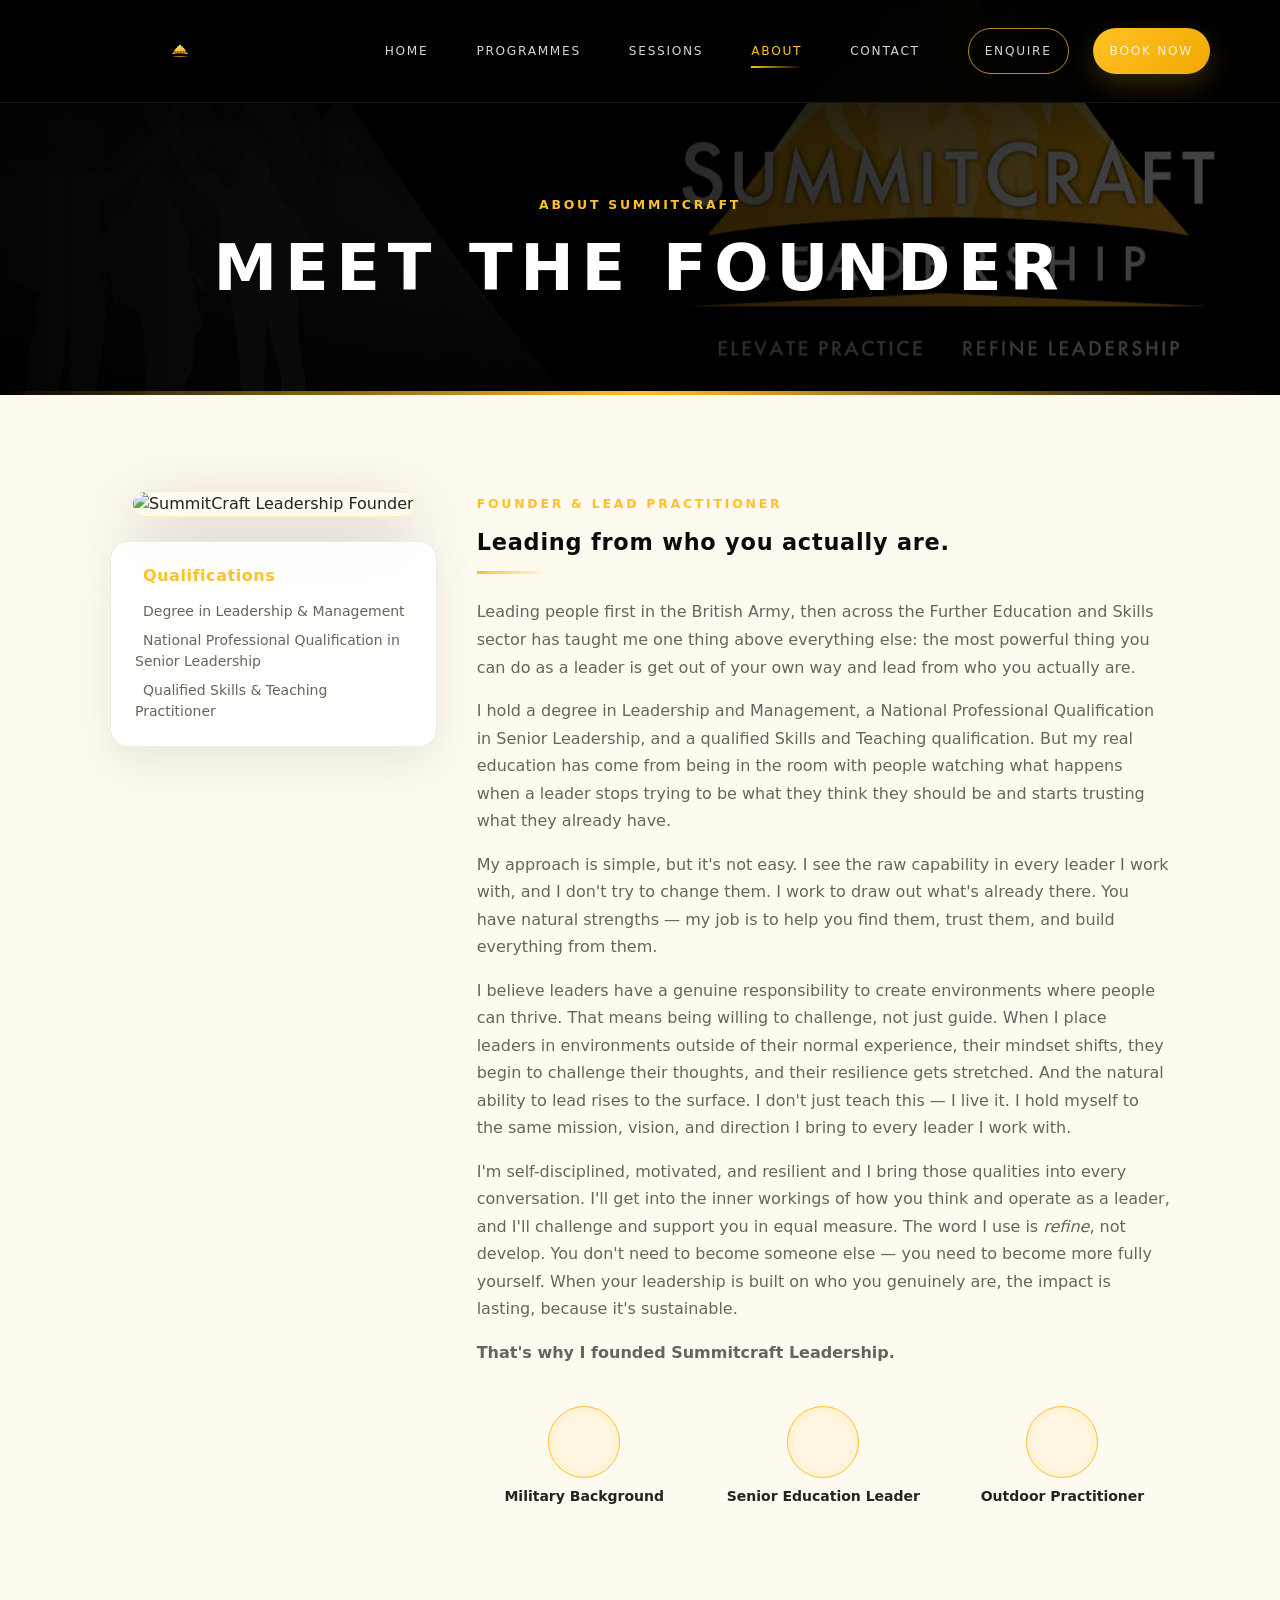
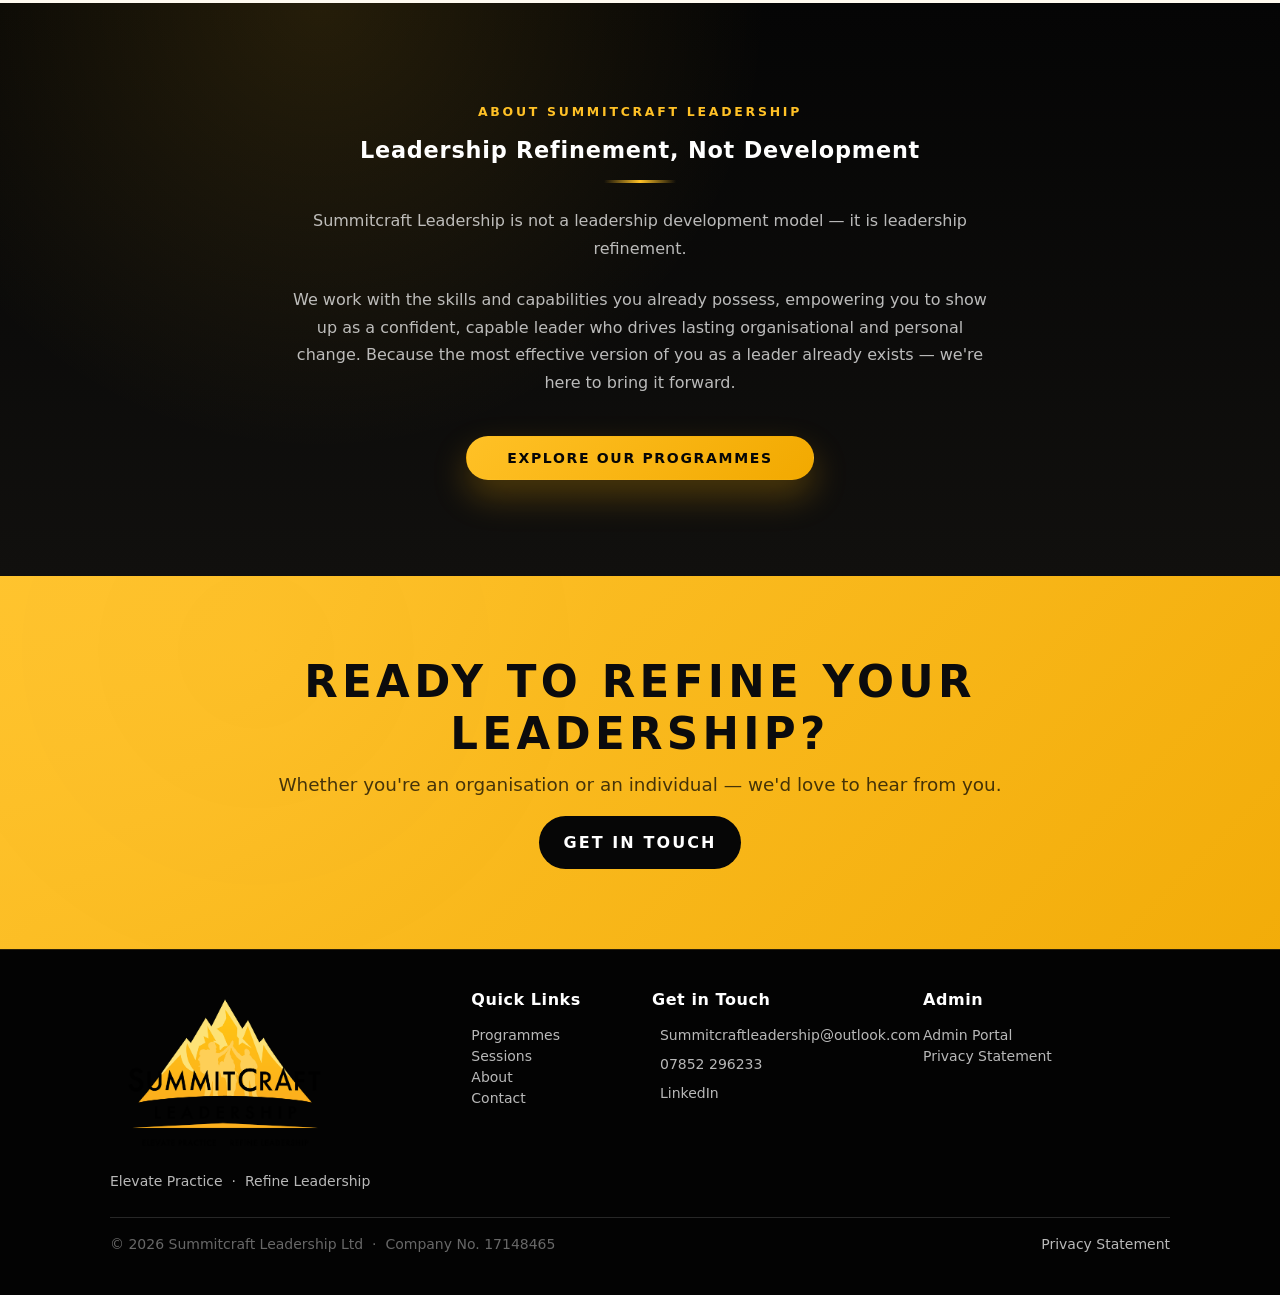
==== about.html @ 416aa8ca "Initial server version of summit craft leadership" ====
<!DOCTYPE html>
<html lang="en-GB">
<head>
  <meta charset="utf-8" />
  <meta http-equiv="X-UA-Compatible" content="IE=edge" />
  <meta name="viewport" content="width=device-width, initial-scale=1, shrink-to-fit=no" />
  <meta name="description" content="About SummitCraft Leadership — meet the founder and learn about our leadership refinement approach." />
  <title>About | SummitCraft Leadership</title>
  <link href="css/styles.css" rel="stylesheet" />
  <link href="css/brand.css" rel="stylesheet" />
  <script data-search-pseudo-elements defer src="https://cdnjs.cloudflare.com/ajax/libs/font-awesome/6.4.0/js/all.min.js" crossorigin="anonymous"></script>
</head>
<body>

<a href="#main-content" class="skip-link">Skip to content</a>

<!-- ── Navbar ── -->
<nav class="navbar navbar-marketing navbar-expand-lg navbar-dark bg-dark fixed-top">
  <div class="container px-5">
    <a class="navbar-brand" href="index.html" aria-label="SummitCraft Leadership home">
      <img src="assets/img/summitcraft-logo-wide.png" alt="SummitCraft Leadership">
    </a>
    <button class="navbar-toggler" type="button" data-bs-toggle="collapse" data-bs-target="#navMain" aria-controls="navMain" aria-expanded="false" aria-label="Toggle navigation">
      <i class="fas fa-bars"></i>
    </button>
    <div class="collapse navbar-collapse" id="navMain">
      <ul class="navbar-nav ms-auto align-items-lg-center">
        <li class="nav-item"><a class="nav-link" href="index.html">Home</a></li>
        <li class="nav-item"><a class="nav-link" href="services.html">Programmes</a></li>
        <li class="nav-item"><a class="nav-link" href="book.html">Sessions</a></li>
        <li class="nav-item"><a class="nav-link active" href="about.html">About</a></li>
        <li class="nav-item"><a class="nav-link" href="contact.html">Contact</a></li>
        <li class="nav-item ms-lg-2"><a class="nav-link nav-cta" href="contact.html">Enquire</a></li>
        <li class="nav-item"><a class="nav-link nav-book" href="book.html">Book Now</a></li>
      </ul>
    </div>
  </div>
</nav>

<main id="main-content">

<!-- ── Page header ── -->
<header class="sc-page-header text-center">
  <div class="container px-5">
    <span class="sc-section-label">About SummitCraft</span>
    <h1 class="mb-0">Meet the Founder</h1>
  </div>
</header>

<!-- ── Bio section ── -->
<section class="py-7 bg-white">
  <div class="container px-5">
    <div class="row align-items-start g-5">

      <div class="col-lg-4 text-center">
        <img src="assets/img/bio.jpg" alt="SummitCraft Leadership Founder" class="sc-bio-img img-fluid mb-4">
        <div class="card sc-card p-4 text-start">
          <h6 class="fw-600 mb-3" style="color:var(--gold-primary);font-family:var(--font-body);"><i class="fas fa-certificate me-2"></i>Qualifications</h6>
          <ul class="list-unstyled small text-muted mb-0">
            <li class="mb-2"><i class="fas fa-check me-2" style="color:var(--gold-primary);"></i>Degree in Leadership &amp; Management</li>
            <li class="mb-2"><i class="fas fa-check me-2" style="color:var(--gold-primary);"></i>National Professional Qualification in Senior Leadership</li>
            <li><i class="fas fa-check me-2" style="color:var(--gold-primary);"></i>Qualified Skills &amp; Teaching Practitioner</li>
          </ul>
        </div>
      </div>

      <div class="col-lg-8">
        <span class="sc-section-label">Founder &amp; Lead Practitioner</span>
        <h2 class="mb-3">Leading from who you actually are.</h2>
        <span class="sc-divider left"></span>

        <p class="text-muted">
          Leading people first in the British Army, then across the Further Education and Skills sector has taught me one thing above everything else: the most powerful thing you can do as a leader is get out of your own way and lead from who you actually are.
        </p>
        <p class="text-muted">
          I hold a degree in Leadership and Management, a National Professional Qualification in Senior Leadership, and a qualified Skills and Teaching qualification. But my real education has come from being in the room with people watching what happens when a leader stops trying to be what they think they should be and starts trusting what they already have.
        </p>
        <p class="text-muted">
          My approach is simple, but it's not easy. I see the raw capability in every leader I work with, and I don't try to change them. I work to draw out what's already there. You have natural strengths — my job is to help you find them, trust them, and build everything from them.
        </p>
        <p class="text-muted">
          I believe leaders have a genuine responsibility to create environments where people can thrive. That means being willing to challenge, not just guide. When I place leaders in environments outside of their normal experience, their mindset shifts, they begin to challenge their thoughts, and their resilience gets stretched. And the natural ability to lead rises to the surface. I don't just teach this — I live it. I hold myself to the same mission, vision, and direction I bring to every leader I work with.
        </p>
        <p class="text-muted">
          I'm self-disciplined, motivated, and resilient and I bring those qualities into every conversation. I'll get into the inner workings of how you think and operate as a leader, and I'll challenge and support you in equal measure. The word I use is <em>refine</em>, not develop. You don't need to become someone else — you need to become more fully yourself. When your leadership is built on who you genuinely are, the impact is lasting, because it's sustainable.
        </p>
        <p class="fw-600 text-muted">That's why I founded Summitcraft Leadership.</p>

        <div class="row g-4 mt-3">
          <div class="col-sm-4 text-center">
            <div class="sc-icon-circle mx-auto"><i class="fas fa-shield-halved"></i></div>
            <div class="fw-600 small mt-2">Military Background</div>
          </div>
          <div class="col-sm-4 text-center">
            <div class="sc-icon-circle mx-auto"><i class="fas fa-graduation-cap"></i></div>
            <div class="fw-600 small mt-2">Senior Education Leader</div>
          </div>
          <div class="col-sm-4 text-center">
            <div class="sc-icon-circle mx-auto"><i class="fas fa-mountain-sun"></i></div>
            <div class="fw-600 small mt-2">Outdoor Practitioner</div>
          </div>
        </div>
      </div>

    </div>
  </div>
</section>

<!-- ── About SummitCraft Leadership ── -->
<section class="py-7 sc-dark">
  <div class="container px-5">
    <div class="row justify-content-center">
      <div class="col-lg-8 text-center">
        <span class="sc-section-label">About SummitCraft Leadership</span>
        <h2 class="mb-3">Leadership Refinement, Not Development</h2>
        <span class="sc-divider"></span>
        <p class="mb-4">
          Summitcraft Leadership is not a leadership development model — it is leadership refinement.
        </p>
        <p class="mb-5">
          We work with the skills and capabilities you already possess, empowering you to show up as a confident, capable leader who drives lasting organisational and personal change. Because the most effective version of you as a leader already exists — we're here to bring it forward.
        </p>
        <a href="services.html" class="btn btn-primary px-5">Explore Our Programmes</a>
      </div>
    </div>
  </div>
</section>

<!-- ── CTA Band ── -->
<div class="sc-cta-band">
  <div class="container px-5">
    <h2>Ready to refine your leadership?</h2>
    <p>Whether you're an organisation or an individual — we'd love to hear from you.</p>
    <a href="contact.html" class="btn-cta-band">Get in Touch</a>
  </div>
</div>

</main>

<!-- ── Footer ── -->
<footer class="sc-footer py-5">
  <div class="container px-5">
    <div class="row g-4 mb-4">
      <div class="col-lg-4">
        <img src="assets/img/summitcraft-logo-wide.png" alt="SummitCraft Leadership" class="footer-logo">
        <p class="small mb-0">Elevate Practice &nbsp;·&nbsp; Refine Leadership</p>
      </div>
      <div class="col-lg-2">
        <h6 class="text-white fw-600 mb-3">Quick Links</h6>
        <ul class="list-unstyled small">
          <li><a href="services.html">Programmes</a></li>
          <li><a href="book.html">Sessions</a></li>
          <li><a href="about.html">About</a></li>
          <li><a href="contact.html">Contact</a></li>
        </ul>
      </div>
      <div class="col-lg-3">
        <h6 class="text-white fw-600 mb-3">Get in Touch</h6>
        <ul class="list-unstyled small">
          <li class="mb-2"><i class="fas fa-envelope me-2" style="color:var(--sc-gold);"></i><a href="mailto:Summitcraftleadership@outlook.com">Summitcraftleadership@outlook.com</a></li>
          <li class="mb-2"><i class="fas fa-phone me-2" style="color:var(--sc-gold);"></i>07852 296233</li>
          <li><i class="fab fa-linkedin me-2" style="color:var(--sc-gold);"></i><a href="https://www.linkedin.com/in/jesse-jackson943" target="_blank" rel="noopener">LinkedIn</a></li>
        </ul>
      </div>
      <div class="col-lg-3">
        <h6 class="text-white fw-600 mb-3">Admin</h6>
        <ul class="list-unstyled small">
          <li><a href="admin.html">Admin Portal</a></li>
          <li><a href="privacy.html">Privacy Statement</a></li>
        </ul>
      </div>
    </div>
    <hr class="footer-divider">
    <div class="row align-items-center">
      <div class="col-md-6 text-center text-md-start small" style="color:rgba(255,255,255,0.4);">&copy; 2026 Summitcraft Leadership Ltd &nbsp;·&nbsp; Company No. 17148465</div>
      <div class="col-md-6 text-center text-md-end mt-2 mt-md-0 small"><a href="privacy.html">Privacy Statement</a></div>
    </div>
  </div>
</footer>

<script src="js/scripts.js"></script>
</body>
</html>
---- css/brand.css ----
:root {
  --sc-black: #030303;
  --sc-ink: #0b0b0d;
  --sc-charcoal: #121214;
  --sc-panel: #181714;
  --sc-panel-soft: #211e17;
  --sc-gold: #ffc126;
  --sc-gold-2: #f2a900;
  --sc-gold-deep: #c98200;
  --sc-cream: #f7f1e6;
  --sc-cream-2: #fffaf0;
  --sc-white: #ffffff;
  --sc-muted: #c8c3b8;
  --sc-text: #232323;
  --sc-border: rgba(255, 193, 38, 0.28);
  --sc-shadow: 0 24px 70px rgba(0,0,0,.28);
  --sc-radius: 18px;
  --sc-radius-sm: 12px;
  --sc-font: Inter, ui-sans-serif, system-ui, -apple-system, BlinkMacSystemFont, "Segoe UI", Roboto, Helvetica, Arial, sans-serif;
  --sc-heading: Montserrat, Inter, ui-sans-serif, system-ui, -apple-system, BlinkMacSystemFont, "Segoe UI", Roboto, Helvetica, Arial, sans-serif;
  --font-body: var(--sc-font);
  --font-display: var(--sc-heading);
  --gold-primary: var(--sc-gold);
  --gold-deep: var(--sc-gold-deep);
  --black: var(--sc-black);
  --white: var(--sc-white);
  --grey-light: var(--sc-cream);
  --grey-mid: var(--sc-muted);
  --radius: var(--sc-radius-sm);
  --transition: .22s ease;
}

html { scroll-padding-top: 92px; }
body {
  margin: 0;
  font-family: var(--sc-font);
  color: var(--sc-text);
  background: var(--sc-cream);
  -webkit-font-smoothing: antialiased;
  text-rendering: optimizeLegibility;
}
body::before {
  content: "";
  position: fixed;
  inset: 0;
  pointer-events: none;
  background:
    radial-gradient(circle at 12% 10%, rgba(255,193,38,.12), transparent 26rem),
    radial-gradient(circle at 90% 20%, rgba(255,193,38,.08), transparent 28rem);
  z-index: -1;
}

h1, h2, h3, h4, h5, h6,
.h1, .h2, .h3, .h4, .h5, .h6 {
  font-family: var(--sc-heading);
  font-weight: 800;
  letter-spacing: .035em;
  color: var(--sc-ink);
}
p { line-height: 1.72; }
a { color: var(--sc-gold-deep); text-decoration: none; }
a:hover { color: var(--sc-gold-2); }
.text-muted { color: #68645d !important; }
.py-7 { padding-top: 6rem !important; padding-bottom: 6rem !important; }
.bg-white { background-color: var(--sc-cream-2) !important; }
.bg-dark { background-color: var(--sc-black) !important; }

.skip-link {
  position: absolute;
  left: -999px;
  top: 0;
  background: var(--sc-gold);
  color: #000;
  padding: .75rem 1rem;
  z-index: 9999;
}
.skip-link:focus { left: 1rem; top: 1rem; }

/* Navigation */
.navbar-marketing {
  min-height: 88px;
  background: rgba(0,0,0,.92) !important;
  backdrop-filter: blur(16px);
  border-bottom: 1px solid rgba(255,255,255,.08);
  box-shadow: 0 16px 50px rgba(0,0,0,.35);
}
.navbar .container { max-width: 1220px; }
.navbar-brand {
  display: inline-flex;
  align-items: center;
  gap: .75rem;
  min-width: 190px;
  font-family: var(--sc-heading);
  color: #fff !important;
  font-weight: 900;
  letter-spacing: .08em;
}
.navbar-brand img {
  width: 220px;
  max-height: 58px;
  object-fit: contain;
  display: block;
}
.navbar-brand span { color: var(--sc-gold) !important; }
.navbar-dark .navbar-toggler {
  border: 1px solid rgba(255,193,38,.35);
  color: #fff;
  border-radius: 999px;
  padding: .55rem .75rem;
}
.navbar-dark .nav-link {
  color: rgba(255,255,255,.84) !important;
  font-family: var(--sc-heading);
  font-size: .76rem;
  font-weight: 800;
  text-transform: uppercase;
  letter-spacing: .14em;
  padding: .8rem 1rem !important;
  position: relative;
}
.navbar-dark .nav-link::after {
  content: "";
  position: absolute;
  left: 1rem;
  right: 1rem;
  bottom: .32rem;
  height: 2px;
  background: linear-gradient(90deg, var(--sc-gold), transparent);
  transform: scaleX(0);
  transform-origin: left;
  transition: transform .22s ease;
}
.navbar-dark .nav-link:hover,
.navbar-dark .nav-link.active { color: var(--sc-gold) !important; }
.navbar-dark .nav-link:hover::after,
.navbar-dark .nav-link.active::after { transform: scaleX(1); }
.nav-cta,
.nav-book {
  border-radius: 999px !important;
  margin-left: .5rem;
  padding: .7rem 1.4rem !important;
  border: 1px solid rgba(255,193,38,.72) !important;
  text-align: center;
}
.nav-cta { color: #fff !important; }
.nav-book,
.nav-cta.nav-book {
  background: linear-gradient(135deg, var(--sc-gold), var(--sc-gold-2)) !important;
  color: #070707 !important;
  border-color: transparent !important;
  box-shadow: 0 10px 28px rgba(255,193,38,.2);
}
.nav-cta:hover, .nav-book:hover { transform: translateY(-1px); }

/* Buttons */
.btn {
  border-radius: 999px;
  font-family: var(--sc-heading);
  font-weight: 850;
  text-transform: uppercase;
  letter-spacing: .12em;
  transition: transform .2s ease, box-shadow .2s ease, background .2s ease, color .2s ease, border-color .2s ease;
}
.btn:hover { transform: translateY(-2px); }
.btn-primary,
.btn-primary:focus {
  background: linear-gradient(135deg, var(--sc-gold), var(--sc-gold-2)) !important;
  border-color: transparent !important;
  color: #060606 !important;
  box-shadow: 0 16px 34px rgba(242,169,0,.28);
}
.btn-primary:hover { background: linear-gradient(135deg, #ffd15c, var(--sc-gold)) !important; color: #000 !important; }
.btn-outline-primary,
.btn-outline-light {
  color: var(--sc-gold) !important;
  border-color: rgba(255,193,38,.75) !important;
  background: rgba(0,0,0,.08) !important;
}
.btn-outline-primary:hover,
.btn-outline-light:hover {
  background: var(--sc-gold) !important;
  color: #070707 !important;
  border-color: var(--sc-gold) !important;
  box-shadow: 0 14px 30px rgba(242,169,0,.18);
}
.btn-sm { font-size: .72rem; padding: .58rem 1rem; }
.btn-lg { font-size: .82rem; padding: .9rem 1.65rem; }

/* Hero */
.sc-hero {
  position: relative;
  overflow: hidden;
  min-height: 780px;
  padding: 10rem 0 4.5rem;
  display: flex;
  align-items: center;
  color: #fff;
  background:
    linear-gradient(90deg, rgba(0,0,0,.95) 0%, rgba(0,0,0,.86) 42%, rgba(0,0,0,.45) 72%, rgba(0,0,0,.25) 100%),
    radial-gradient(circle at 72% 24%, rgba(255,193,38,.28), transparent 18rem),
    linear-gradient(135deg, #050505, #17120b 45%, #060606);
}
.sc-hero::before {
  content: "";
  position: absolute;
  inset: 88px 0 0 42%;
  background:
    linear-gradient(80deg, rgba(0,0,0,.7), rgba(0,0,0,.25)),
    url('../assets/img/banner.png') center / cover no-repeat;
  opacity: .55;
  filter: saturate(1.12) contrast(1.1);
}
.sc-hero::after {
  content: "";
  position: absolute;
  right: -8rem;
  bottom: -10rem;
  width: 56rem;
  height: 28rem;
  background: linear-gradient(135deg, transparent 0 42%, rgba(255,193,38,.18) 42% 49%, transparent 49%),
              linear-gradient(25deg, rgba(255,193,38,.10), transparent 60%);
  clip-path: polygon(0 100%, 24% 30%, 34% 62%, 52% 0, 65% 55%, 80% 18%, 100% 100%);
  opacity: .85;
}
.sc-hero .container { position: relative; z-index: 2; max-width: 1220px; }
.sc-hero-grid { display: grid; grid-template-columns: minmax(0, 1.05fr) minmax(320px, .95fr); gap: 3rem; align-items: center; }
.sc-hero-logo { max-width: 390px; width: 72%; margin-bottom: 2rem; filter: drop-shadow(0 18px 36px rgba(0,0,0,.6)); }
.sc-kicker,
.sc-section-label {
  display: inline-flex;
  align-items: center;
  gap: .75rem;
  color: var(--sc-gold);
  font-family: var(--sc-heading);
  font-size: .78rem;
  font-weight: 850;
  letter-spacing: .22em;
  text-transform: uppercase;
  margin-bottom: .95rem;
}
.sc-kicker::before,
.sc-kicker::after,
.sc-section-title .sc-section-label::before,
.sc-section-title .sc-section-label::after {
  content: "";
  width: 46px;
  height: 2px;
  background: var(--sc-gold);
}
.sc-section-title .sc-section-label { justify-content: center; }
.sc-section-label::before,
.sc-section-label::after { display: none; }
.sc-hero-title {
  color: #fff;
  font-size: clamp(2.8rem, 6.8vw, 6.15rem);
  line-height: .98;
  font-weight: 950;
  letter-spacing: .085em;
  margin: 0 0 1.5rem;
  text-transform: uppercase;
}
.sc-hero-title span { color: var(--sc-gold); display: block; }
.sc-hero-copy { max-width: 620px; color: rgba(255,255,255,.84); font-size: 1.16rem; }
.sc-hero-actions { display: flex; flex-wrap: wrap; gap: 1rem; margin-top: 2rem; }
.sc-hero-stat-card {
  justify-self: end;
  width: min(100%, 420px);
  padding: 2rem;
  border: 1px solid rgba(255,193,38,.30);
  border-radius: 28px;
  background: linear-gradient(145deg, rgba(255,255,255,.10), rgba(255,255,255,.04));
  backdrop-filter: blur(16px);
  box-shadow: var(--sc-shadow);
}
.sc-hero-stat-card img { width: 100%; max-width: 300px; display: block; margin: 0 auto 1.5rem; }
.sc-stat-grid { display: grid; grid-template-columns: repeat(3, 1fr); gap: 1rem; }
.sc-stat { border-left: 2px solid var(--sc-gold); padding-left: .75rem; }
.sc-stat strong { display:block; color:#fff; font-size:1.8rem; font-family:var(--sc-heading); }
.sc-stat span { display:block; color:rgba(255,255,255,.66); font-size:.78rem; text-transform:uppercase; letter-spacing:.12em; }
.hero-banner { display:none; }
.tagline { color: var(--sc-gold); letter-spacing:.22em; text-transform:uppercase; }

/* Section title helpers */
.sc-section-title { text-align: center; max-width: 830px; margin: 0 auto 3rem; }
.sc-section-title h2 { font-size: clamp(1.8rem, 3vw, 2.8rem); text-transform: uppercase; letter-spacing: .12em; }
.sc-divider { display:block; width: 72px; height: 3px; margin: 1rem auto 1.5rem; background: linear-gradient(90deg, transparent, var(--sc-gold), transparent); }
.sc-divider.left { margin-left:0; background: linear-gradient(90deg, var(--sc-gold), transparent); }

/* Cards and content */
.sc-card,
.card.sc-card {
  border: 1px solid rgba(7,7,7,.08);
  border-radius: var(--sc-radius);
  background: rgba(255,255,255,.92);
  box-shadow: 0 18px 45px rgba(0,0,0,.08);
  overflow: hidden;
}
.sc-card h3, .sc-card h4 { letter-spacing: .08em; }
.sc-dark-card {
  position: relative;
  background:
    linear-gradient(145deg, rgba(12,12,12,.96), rgba(38,30,16,.88)),
    linear-gradient(130deg, transparent 0 65%, rgba(255,193,38,.14) 65% 100%);
  color: #fff;
  border-color: rgba(255,193,38,.25);
}
.sc-dark-card h3, .sc-dark-card h4 { color:#fff; }
.sc-dark-card p { color: rgba(255,255,255,.76); }
.sc-dark-card::after {
  content:"";
  position:absolute; inset:auto -20% -34% 36%; height:150px;
  background: rgba(255,193,38,.14);
  clip-path: polygon(0 100%, 30% 20%, 45% 70%, 63% 0, 78% 55%, 100% 100%);
  opacity: .75;
}
.sc-card > * { position: relative; z-index: 1; }
.sc-icon-circle {
  display:inline-flex; align-items:center; justify-content:center;
  width:72px; height:72px;
  border-radius:50%;
  border:1px solid var(--sc-gold);
  color:var(--sc-gold);
  background: rgba(255,193,38,.08);
  font-size:1.6rem;
  box-shadow: inset 0 0 0 6px rgba(255,193,38,.05);
}
.sc-card .sc-icon-circle { margin-bottom: 1.2rem; }
.sc-programme-card { min-height: 255px; transition: transform .22s ease, box-shadow .22s ease; }
.sc-programme-card:hover { transform: translateY(-8px); box-shadow: 0 30px 70px rgba(0,0,0,.26); }
.sc-card-link { font-family:var(--sc-heading); text-transform:uppercase; letter-spacing:.14em; font-weight:850; color:var(--sc-gold); }
.sc-card-link:hover { color:#fff; }

.sc-grey { background: linear-gradient(180deg, var(--sc-cream), #fffaf0); }
.sc-dark {
  background:
    radial-gradient(circle at 25% 0%, rgba(255,193,38,.13), transparent 28rem),
    linear-gradient(180deg, #050505, #11100e);
  color: #fff;
}
.sc-dark h1, .sc-dark h2, .sc-dark h3, .sc-dark h4 { color:#fff; }
.sc-dark p, .sc-dark .text-muted { color: rgba(255,255,255,.72) !important; }

/* Upcoming sessions homepage */
.sc-session-row {
  display: grid;
  grid-template-columns: 40px minmax(160px, 1.5fr) minmax(120px,.9fr) minmax(140px,1fr) 120px 120px;
  gap: 1rem;
  align-items: center;
  padding: 1.05rem 0;
  border-bottom: 1px solid rgba(0,0,0,.10);
}
.sc-session-row:last-child { border-bottom: none; }
.sc-session-row .date { font-family:var(--sc-heading); font-weight:850; color:#181818; text-transform:uppercase; letter-spacing:.08em; }
.sc-session-row .programme { color:var(--sc-gold-deep); font-family:var(--sc-heading); font-size:.75rem; font-weight:850; text-transform:uppercase; letter-spacing:.12em; }
.sc-spaces { color:var(--sc-gold-deep); font-family:var(--sc-heading); font-size:.78rem; font-weight:850; text-transform:uppercase; letter-spacing:.12em; }
.sc-quote-panel {
  min-height: 240px;
  border-radius: var(--sc-radius);
  background:
    linear-gradient(145deg, rgba(0,0,0,.96), rgba(25,23,20,.96)),
    radial-gradient(circle at 80% 10%, rgba(255,193,38,.14), transparent 14rem);
  color:#fff;
  padding: 2.3rem;
  box-shadow: var(--sc-shadow);
  position: relative;
  overflow:hidden;
}
.sc-quote-panel::after {
  content:""; position:absolute; right:-3rem; bottom:-3rem; width:14rem; height:10rem;
  background: rgba(255,255,255,.05); clip-path: polygon(0 100%, 35% 25%, 48% 70%, 67% 0, 100% 100%);
}
.sc-quote-mark { color:var(--sc-gold); font-size:5rem; line-height:.7; display:block; }

/* Benefits/testimonials */
.sc-benefit-grid { display:grid; grid-template-columns: repeat(4,1fr); gap: 0; }
.sc-benefit { text-align:center; padding:2rem; border-right:1px solid rgba(255,255,255,.15); }
.sc-benefit:last-child { border-right:0; }
.sc-benefit i { color:var(--sc-gold); font-size:2rem; margin-bottom:1rem; }
.sc-benefit h3 { font-size:.95rem; letter-spacing:.14em; text-transform:uppercase; }
.sc-benefit p { font-size:.92rem; margin:0; }
.sc-testimonial-card {
  background:#fff;
  border-radius: var(--sc-radius);
  padding:1.7rem;
  box-shadow:0 16px 42px rgba(0,0,0,.08);
  height:100%;
}
.sc-stars { color:var(--sc-gold-2); letter-spacing:.18em; font-size:1rem; }
.sc-avatar { width:54px; height:54px; border-radius:50%; object-fit:cover; border:3px solid rgba(255,193,38,.32); }
.sc-pull-quote {
  margin:0;
  padding:2.25rem;
  border-radius: var(--sc-radius);
  border:1px solid rgba(255,193,38,.28);
  background: linear-gradient(145deg, #090909, #1b160d);
  color:#fff;
  font-family:var(--sc-heading);
  font-weight:850;
  letter-spacing:.04em;
  font-size: clamp(1.45rem, 3vw, 2.1rem);
  line-height:1.35;
  box-shadow: var(--sc-shadow);
}
.sc-testimonial-quote { color:var(--sc-gold); font-size:5rem; line-height:.8; }
.sc-testimonial-text { font-size:1.35rem; color:#fff; }

/* Page headers */
.sc-page-header {
  position: relative;
  overflow: hidden;
  padding: 12rem 0 5.5rem;
  color: #fff;
  background:
    linear-gradient(90deg, rgba(0,0,0,.96), rgba(0,0,0,.72)),
    url('../assets/img/banner.png') center / cover no-repeat;
}
.sc-page-header::after {
  content:""; position:absolute; inset:auto 0 0 0; height:4px;
  background: linear-gradient(90deg, transparent, var(--sc-gold), transparent);
}
.sc-page-header h1 { color:#fff; text-transform:uppercase; letter-spacing:.12em; font-size:clamp(2rem,5vw,4rem); }
.sc-page-header p { color:rgba(255,255,255,.75); }

/* Forms and booking/admin */
.sc-form label, label {
  font-family:var(--sc-heading);
  font-size:.79rem;
  font-weight:850;
  letter-spacing:.09em;
  text-transform:uppercase;
  color:#2a2824;
  margin-bottom:.35rem;
}
.form-control, .form-select {
  border-radius: 13px;
  border: 1px solid rgba(0,0,0,.14);
  padding: .82rem .95rem;
  background: #fffdf8;
  color:#222;
}
.form-control:focus, .form-select:focus {
  border-color: var(--sc-gold-2);
  box-shadow: 0 0 0 .2rem rgba(255,193,38,.18);
}
.form-check-input:checked { background-color: var(--sc-gold-2); border-color: var(--sc-gold-2); }
.sc-field-error { display:none; color:#b42318; font-size:.84rem; margin-top:.35rem; }
.sc-field-error.visible { display:block; }
.sc-alert {
  border-radius: 14px;
  padding: 1rem 1.1rem;
  border: 1px solid rgba(0,0,0,.1);
  background:#fff8df;
  color:#4e3b00;
}
.sc-alert-danger { background:#fff0f0; border-color:#f4c3c3; color:#8a1111; }
.sc-alert-warning { background:#fff8df; border-color:#ffdf77; color:#55420a; }
.sc-alert-success { background:#effff1; border-color:#bdebc4; color:#115c21; }
.sc-session-card {
  border: 1px solid rgba(0,0,0,.09);
  border-radius: var(--sc-radius);
  background: #fff;
  padding:1.4rem;
  margin-bottom:1rem;
  box-shadow: 0 14px 38px rgba(0,0,0,.07);
  transition: transform .22s ease, box-shadow .22s ease, border-color .22s ease;
}
.sc-session-card:hover, .sc-session-card.selected {
  transform: translateY(-3px);
  border-color: rgba(255,193,38,.76);
  box-shadow: 0 24px 54px rgba(0,0,0,.13);
}
.sc-spaces-badge {
  align-self:flex-start;
  display:inline-flex;
  border-radius:999px;
  background: rgba(255,193,38,.15);
  color: var(--sc-gold-deep);
  font-family:var(--sc-heading);
  font-weight:850;
  letter-spacing:.1em;
  font-size:.75rem;
  text-transform:uppercase;
  padding:.45rem .75rem;
}
.sc-spaces-badge.full { background:#f2f2f2; color:#777; }

/* Service tabs */
.sc-service-tabs, .sc-admin-tabs {
  display:flex; flex-wrap:wrap; justify-content:center; gap:.75rem; margin-bottom:2rem;
}
.sc-tab-btn, .sc-admin-tabs button {
  border:1px solid rgba(255,193,38,.45);
  background:#fff;
  color:#171717;
  border-radius:999px;
  padding:.75rem 1.2rem;
  font-family:var(--sc-heading);
  font-weight:850;
  text-transform:uppercase;
  letter-spacing:.12em;
  font-size:.78rem;
}
.sc-tab-btn.active, .sc-admin-tabs button.active {
  background:linear-gradient(135deg,var(--sc-gold),var(--sc-gold-2));
  color:#070707;
  border-color:transparent;
}
.sc-tab-panel, .sc-admin-panel { display:none; }
.sc-tab-panel.active, .sc-admin-panel.active { display:block; }
.sc-admin-panel { background: rgba(255,255,255,.72); border-radius: var(--sc-radius); padding:1.25rem; }
.sc-admin-table-wrap { border-radius: var(--sc-radius); background:#fff; box-shadow:0 14px 36px rgba(0,0,0,.08); }
.sc-admin-table { margin-bottom:0; }
.sc-admin-table th {
  font-family:var(--sc-heading); font-size:.72rem; text-transform:uppercase; letter-spacing:.1em; color:#161616; background:#fff7df;
}
.sc-admin-table td { vertical-align:middle; color:#333; }

/* Gallery/biography */
.sc-bio-img { border-radius: 28px; box-shadow: var(--sc-shadow); border:1px solid rgba(255,193,38,.25); }
.sc-gallery-grid { display:grid; grid-template-columns: repeat(3,1fr); gap:1rem; }
.sc-gallery-item { min-height: 220px; border-radius:var(--sc-radius); overflow:hidden; background:#111; box-shadow:0 18px 44px rgba(0,0,0,.10); }
.sc-gallery-item img { width:100%; height:100%; object-fit:cover; display:block; }
.sc-gallery-placeholder { height:100%; min-height:220px; display:flex; align-items:center; justify-content:center; color:var(--sc-gold); font-size:3rem; background:linear-gradient(145deg,#050505,#241a08); }

/* CTA & footer */
.sc-cta-band {
  background:
    linear-gradient(135deg, rgba(255,193,38,.96), rgba(242,169,0,.96)),
    radial-gradient(circle at 20% 20%, rgba(255,255,255,.45), transparent 22rem);
  padding: 5rem 1.5rem;
  text-align:center;
  color:#090909;
}
.sc-cta-band h2 { text-transform:uppercase; letter-spacing:.1em; font-size:clamp(1.8rem, 3.4vw, 3rem); }
.sc-cta-band p { color:rgba(0,0,0,.72); font-size:1.15rem; }
.btn-cta-band {
  display:inline-flex; align-items:center; justify-content:center;
  border-radius:999px; background:#060606; color:#fff; padding:.9rem 1.55rem;
  font-family:var(--sc-heading); font-weight:850; text-transform:uppercase; letter-spacing:.13em;
}
.btn-cta-band:hover { color:var(--sc-gold); }
.sc-footer {
  background:#030303;
  color:rgba(255,255,255,.72);
  border-top:1px solid rgba(255,193,38,.16);
}
.sc-footer a { color:rgba(255,255,255,.72); }
.sc-footer a:hover { color:var(--sc-gold); }
.footer-brand { color:#fff; font-family:var(--sc-heading); font-weight:950; letter-spacing:.12em; text-transform:uppercase; }
.footer-brand span { color:var(--sc-gold); }
.footer-logo { width:230px; max-width:100%; margin-bottom:1rem; }
.footer-divider { border-color: rgba(255,255,255,.14); opacity:1; }

/* Payment page */
.payment-reference { font-family: var(--sc-heading); font-size: clamp(1.5rem, 4vw, 2.5rem); letter-spacing:.12em; color: var(--sc-gold-deep); }

/* Utility */
.fw-600 { font-weight: 800 !important; }
.text-primary { color: var(--sc-gold-deep) !important; }
.border-gold { border-color: var(--sc-border) !important; }

@media (max-width: 991.98px) {
  .navbar-marketing { min-height: 76px; }
  .navbar-brand img { width: 180px; max-height: 46px; }
  .navbar-collapse { background:#050505; border-top:1px solid rgba(255,255,255,.08); margin-top:.75rem; padding:.75rem 0 1rem; }
  .navbar-dark .nav-link { padding:.85rem .5rem !important; }
  .nav-cta, .nav-book { margin: .4rem 0 0; display:inline-block; width: 100%; }
  .sc-hero { min-height: auto; padding: 8.5rem 0 4rem; }
  .sc-hero::before { inset: 70px 0 0 0; opacity:.24; }
  .sc-hero-grid { grid-template-columns: 1fr; }
  .sc-hero-stat-card { justify-self:start; width:100%; }
  .sc-session-row { grid-template-columns: 36px 1fr; }
  .sc-session-row > *:not(:first-child):not(:nth-child(2)) { grid-column: 2; }
  .sc-benefit-grid { grid-template-columns: repeat(2,1fr); }
  .sc-benefit:nth-child(2) { border-right:0; }
  .sc-gallery-grid { grid-template-columns:1fr 1fr; }
}
@media (max-width: 575.98px) {
  .container.px-5 { padding-left:1.25rem !important; padding-right:1.25rem !important; }
  .sc-hero-title { font-size:2.45rem; letter-spacing:.055em; }
  .sc-hero-logo { width: 88%; }
  .sc-stat-grid, .sc-benefit-grid, .sc-gallery-grid { grid-template-columns:1fr; }
  .sc-benefit { border-right:0; border-bottom:1px solid rgba(255,255,255,.14); }
  .sc-benefit:last-child { border-bottom:0; }
}
.sc-alert-info { background:#f4fbff; border-color:#b9dff6; color:#16466b; }
.sc-loading { padding:1rem; border-radius:14px; background:#fff8df; color:#4e3b00; }
.sc-sticky-card { position: sticky; top: 110px; }
@media (max-width: 991.98px) { .sc-sticky-card { position: static; } }

/* Refinement: keep opening hero content within the first screen more comfortably */
.sc-hero {
  min-height: 100vh;
  padding-top: 7.1rem;
  padding-bottom: 2.4rem;
}
.sc-hero-logo {
  max-width: 300px;
  margin-bottom: 1.05rem;
}
.sc-hero-title {
  font-size: clamp(2.15rem, 5.2vw, 4.85rem);
  line-height: 1;
  margin-bottom: 1rem;
}
.sc-hero-copy {
  font-size: 1.02rem;
  max-width: 560px;
  line-height: 1.62;
}
.sc-hero-actions {
  margin-top: 1.35rem;
}
.sc-hero-stat-card {
  padding: 1.35rem;
  width: min(100%, 360px);
}
.sc-hero-stat-card img {
  max-width: 220px;
  margin-bottom: .85rem;
}
.sc-stat strong {
  font-size: 1.45rem;
}

/* Refinement: programme cards on dark section should use dark text for readability */
.sc-programme-card.sc-dark-card {
  background:
    linear-gradient(145deg, rgba(255,255,255,.98), rgba(255,246,222,.96)),
    radial-gradient(circle at 90% 100%, rgba(255,193,38,.28), transparent 11rem);
  color: #15130f;
  border-color: rgba(255,193,38,.42);
}
.sc-programme-card.sc-dark-card h3,
.sc-programme-card.sc-dark-card h4,
.sc-programme-card.sc-dark-card p,
.sc-programme-card.sc-dark-card .text-muted {
  color: #15130f !important;
}
.sc-programme-card.sc-dark-card .sc-section-label {
  color: #8b5d00;
}
.sc-programme-card.sc-dark-card .sc-card-link {
  color: #8b5d00;
}
.sc-programme-card.sc-dark-card .sc-card-link:hover {
  color: #15130f;
}
.sc-programme-card.sc-dark-card::after {
  background: rgba(242,169,0,.16);
  opacity: .45;
}
.sc-programme-card.sc-dark-card .sc-icon-circle {
  color: #8b5d00;
  border-color: rgba(139,93,0,.75);
  background: rgba(255,193,38,.18);
}

@media (max-height: 780px) and (min-width: 992px) {
  .sc-hero {
    padding-top: 6.35rem;
    padding-bottom: 1.75rem;
  }
  .sc-hero-logo { max-width: 250px; }
  .sc-kicker { margin-bottom: .6rem; }
  .sc-hero-title { font-size: clamp(2rem, 4.6vw, 4.15rem); }
  .sc-hero-copy { font-size: .98rem; }
  .sc-hero-stat-card img { max-width: 185px; }
  .sc-hero-stat-card p { font-size: .92rem; margin-bottom: .8rem !important; }
  .btn-lg { padding: .78rem 1.25rem; }
}

@media (max-width: 991.98px) {
  .sc-hero {
    min-height: auto;
    padding-top: 7rem;
    padding-bottom: 3rem;
  }
  .sc-hero-logo { max-width: 260px; }
}

/* Homepage photo slideshow background */
.sc-hero {
  background: #030303 !important;
}
.sc-hero::before {
  display: none !important;
}
.sc-hero::after {
  z-index: 1;
  background:
    linear-gradient(90deg, rgba(0,0,0,.88) 0%, rgba(0,0,0,.78) 34%, rgba(0,0,0,.47) 62%, rgba(0,0,0,.30) 100%),
    radial-gradient(circle at 75% 15%, rgba(255,193,38,.22), transparent 22rem),
    linear-gradient(180deg, rgba(0,0,0,.20), rgba(0,0,0,.46));
  inset: 0;
  width: auto;
  height: auto;
  right: auto;
  bottom: auto;
  clip-path: none;
  opacity: 1;
}
.sc-hero-slideshow {
  position: absolute;
  inset: 88px 0 0 0;
  z-index: 0;
  overflow: hidden;
  background: #030303;
}
.sc-hero-slide {
  position: absolute;
  inset: 0;
  background-position: center center;
  background-size: cover;
  background-repeat: no-repeat;
  opacity: 0;
  transform: scale(1.045);
  transition: opacity 1.45s ease-in-out, transform 8s ease-out;
  filter: saturate(1.04) contrast(1.06) brightness(.92);
}
.sc-hero-slide.active {
  opacity: 1;
  transform: scale(1);
}
.sc-hero .container {
  position: relative;
  z-index: 3;
}
.sc-hero-stat-card {
  background: linear-gradient(145deg, rgba(0,0,0,.52), rgba(0,0,0,.28));
  border-color: rgba(255,193,38,.34);
}

@media (max-width: 991.98px) {
  .sc-hero-slideshow { inset-top: 76px; }
  .sc-hero::after {
    background: linear-gradient(90deg, rgba(0,0,0,.89), rgba(0,0,0,.70)),
                linear-gradient(180deg, rgba(0,0,0,.10), rgba(0,0,0,.55));
  }
}
@media (max-width: 991.98px) {
  .sc-hero-slideshow { inset: 76px 0 0 0; }
}
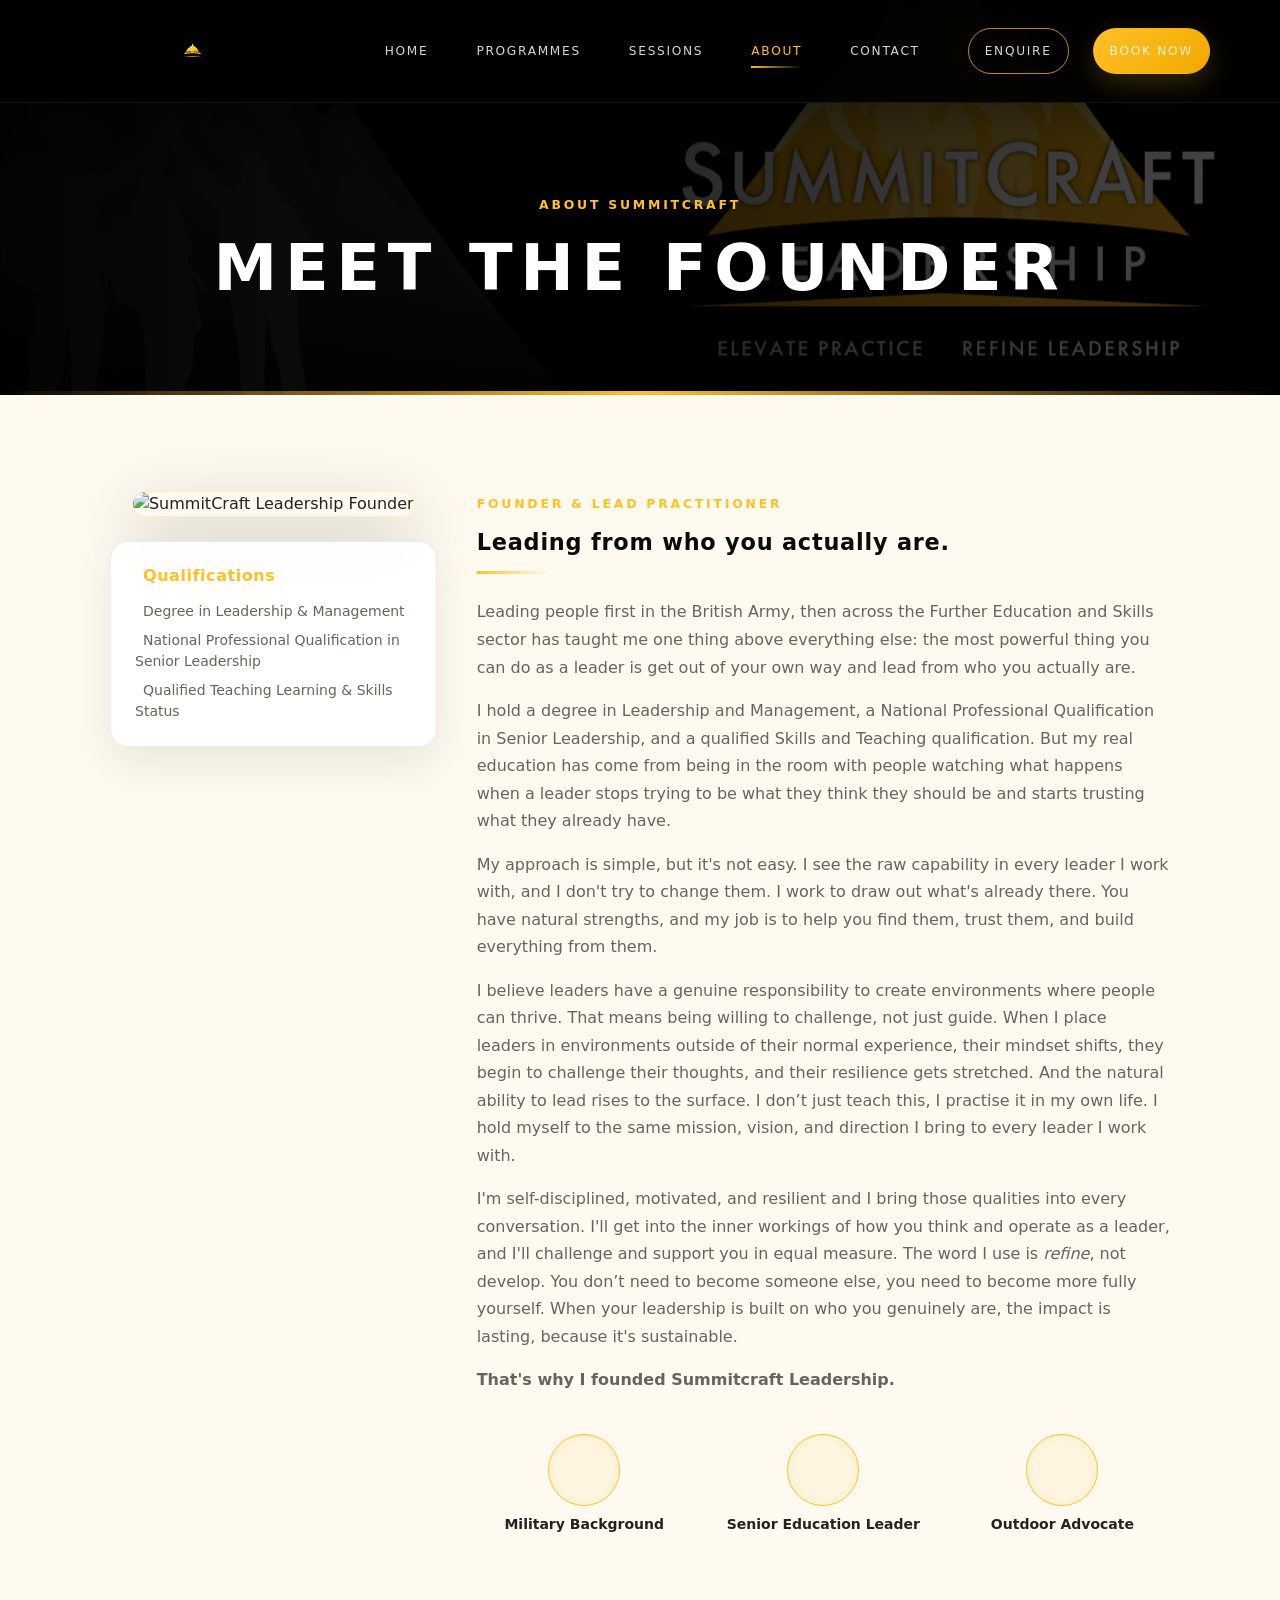
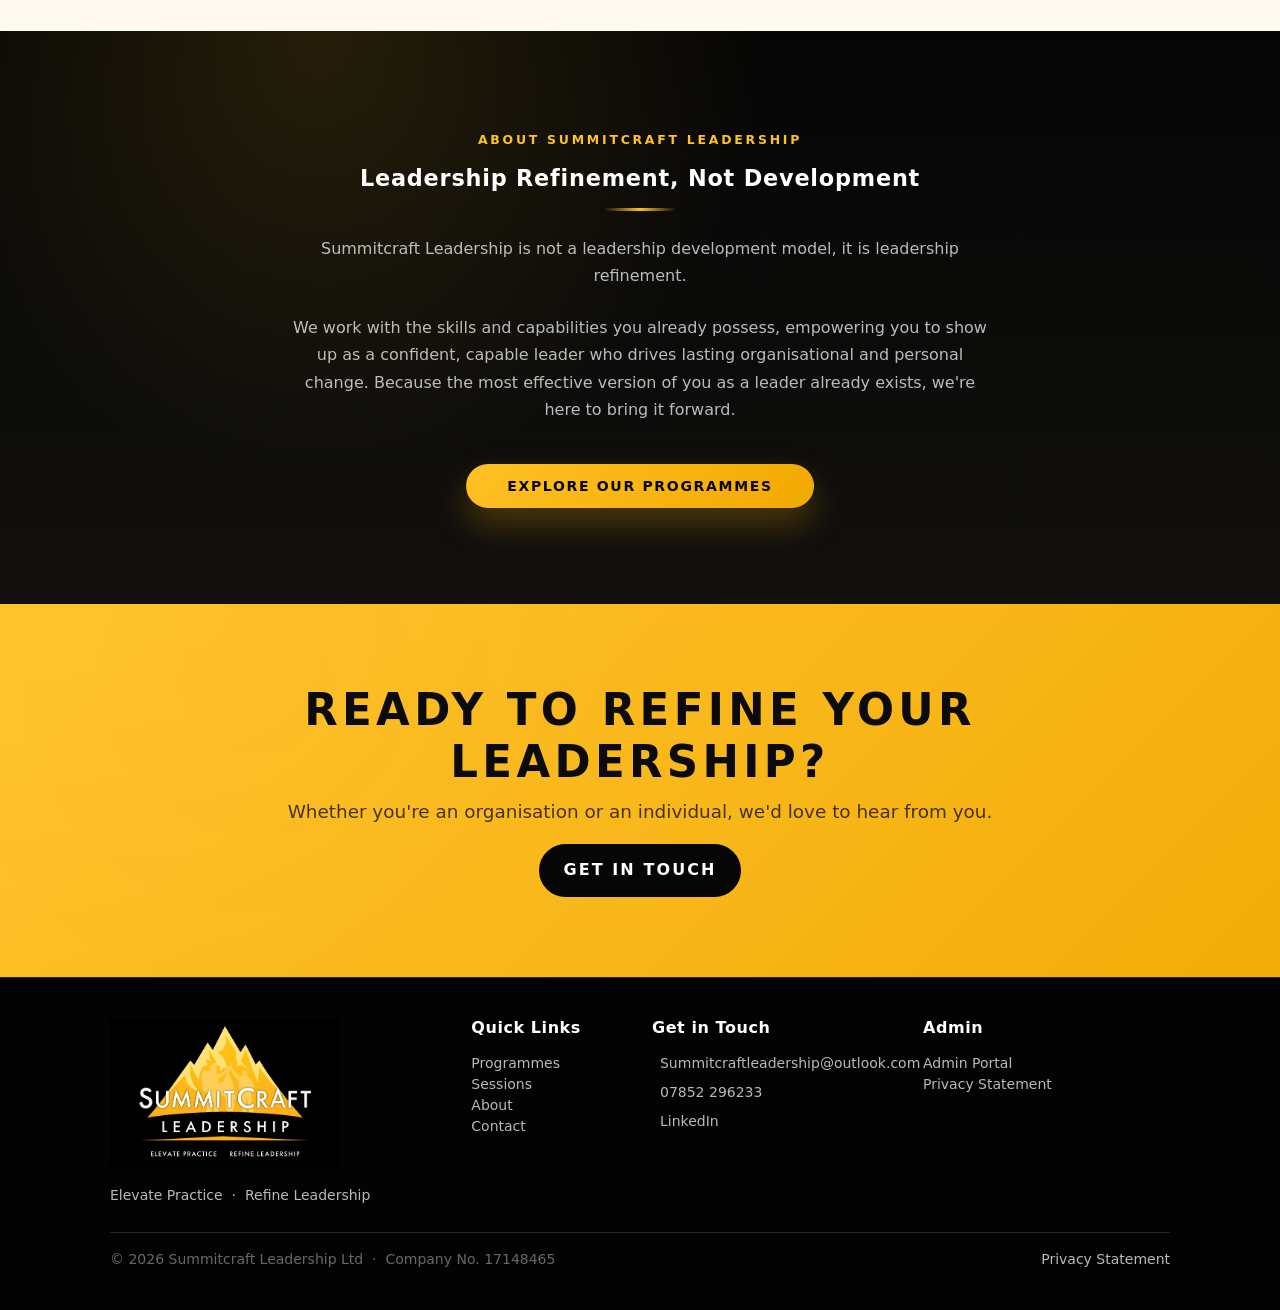
==== commit 1d6e7a15: "Updated programme icons, text and images" ====
--- a/about.html
+++ b/about.html
@@ -8,6 +8,7 @@
   <title>About | SummitCraft Leadership</title>
   <link href="css/styles.css" rel="stylesheet" />
   <link href="css/brand.css" rel="stylesheet" />
+  <link rel="icon" type="image/x-icon" href="favicon.ico">
   <script data-search-pseudo-elements defer src="https://cdnjs.cloudflare.com/ajax/libs/font-awesome/6.4.0/js/all.min.js" crossorigin="anonymous"></script>
 </head>
 <body>
@@ -59,7 +60,7 @@
           <ul class="list-unstyled small text-muted mb-0">
             <li class="mb-2"><i class="fas fa-check me-2" style="color:var(--gold-primary);"></i>Degree in Leadership &amp; Management</li>
             <li class="mb-2"><i class="fas fa-check me-2" style="color:var(--gold-primary);"></i>National Professional Qualification in Senior Leadership</li>
-            <li><i class="fas fa-check me-2" style="color:var(--gold-primary);"></i>Qualified Skills &amp; Teaching Practitioner</li>
+            <li><i class="fas fa-check me-2" style="color:var(--gold-primary);"></i>Qualified Teaching Learning &amp; Skills Status</li>
           </ul>
         </div>
       </div>
@@ -76,13 +77,13 @@
           I hold a degree in Leadership and Management, a National Professional Qualification in Senior Leadership, and a qualified Skills and Teaching qualification. But my real education has come from being in the room with people watching what happens when a leader stops trying to be what they think they should be and starts trusting what they already have.
         </p>
         <p class="text-muted">
-          My approach is simple, but it's not easy. I see the raw capability in every leader I work with, and I don't try to change them. I work to draw out what's already there. You have natural strengths — my job is to help you find them, trust them, and build everything from them.
+          My approach is simple, but it's not easy. I see the raw capability in every leader I work with, and I don't try to change them. I work to draw out what's already there. You have natural strengths, and my job is to help you find them, trust them, and build everything from them.
         </p>
         <p class="text-muted">
-          I believe leaders have a genuine responsibility to create environments where people can thrive. That means being willing to challenge, not just guide. When I place leaders in environments outside of their normal experience, their mindset shifts, they begin to challenge their thoughts, and their resilience gets stretched. And the natural ability to lead rises to the surface. I don't just teach this — I live it. I hold myself to the same mission, vision, and direction I bring to every leader I work with.
+          I believe leaders have a genuine responsibility to create environments where people can thrive. That means being willing to challenge, not just guide. When I place leaders in environments outside of their normal experience, their mindset shifts, they begin to challenge their thoughts, and their resilience gets stretched. And the natural ability to lead rises to the surface. I don’t just teach this, I practise it in my own life. I hold myself to the same mission, vision, and direction I bring to every leader I work with.
         </p>
         <p class="text-muted">
-          I'm self-disciplined, motivated, and resilient and I bring those qualities into every conversation. I'll get into the inner workings of how you think and operate as a leader, and I'll challenge and support you in equal measure. The word I use is <em>refine</em>, not develop. You don't need to become someone else — you need to become more fully yourself. When your leadership is built on who you genuinely are, the impact is lasting, because it's sustainable.
+          I'm self-disciplined, motivated, and resilient and I bring those qualities into every conversation. I'll get into the inner workings of how you think and operate as a leader, and I'll challenge and support you in equal measure. The word I use is <em>refine</em>, not develop. You don’t need to become someone else, you need to become more fully yourself. When your leadership is built on who you genuinely are, the impact is lasting, because it's sustainable.
         </p>
         <p class="fw-600 text-muted">That's why I founded Summitcraft Leadership.</p>
 
@@ -97,7 +98,7 @@
           </div>
           <div class="col-sm-4 text-center">
             <div class="sc-icon-circle mx-auto"><i class="fas fa-mountain-sun"></i></div>
-            <div class="fw-600 small mt-2">Outdoor Practitioner</div>
+            <div class="fw-600 small mt-2">Outdoor Advocate</div>
           </div>
         </div>
       </div>
@@ -115,10 +116,10 @@
         <h2 class="mb-3">Leadership Refinement, Not Development</h2>
         <span class="sc-divider"></span>
         <p class="mb-4">
-          Summitcraft Leadership is not a leadership development model — it is leadership refinement.
+          Summitcraft Leadership is not a leadership development model, it is leadership refinement.
         </p>
         <p class="mb-5">
-          We work with the skills and capabilities you already possess, empowering you to show up as a confident, capable leader who drives lasting organisational and personal change. Because the most effective version of you as a leader already exists — we're here to bring it forward.
+          We work with the skills and capabilities you already possess, empowering you to show up as a confident, capable leader who drives lasting organisational and personal change. Because the most effective version of you as a leader already exists, we're here to bring it forward.
         </p>
         <a href="services.html" class="btn btn-primary px-5">Explore Our Programmes</a>
       </div>
@@ -130,7 +131,7 @@
 <div class="sc-cta-band">
   <div class="container px-5">
     <h2>Ready to refine your leadership?</h2>
-    <p>Whether you're an organisation or an individual — we'd love to hear from you.</p>
+    <p>Whether you're an organisation or an individual, we'd love to hear from you.</p>
     <a href="contact.html" class="btn-cta-band">Get in Touch</a>
   </div>
 </div>
@@ -142,7 +143,7 @@
   <div class="container px-5">
     <div class="row g-4 mb-4">
       <div class="col-lg-4">
-        <img src="assets/img/summitcraft-logo-wide.png" alt="SummitCraft Leadership" class="footer-logo">
+        <img src="assets/img/summitcraft-logo-square.png" alt="SummitCraft Leadership" class="footer-logo">
         <p class="small mb-0">Elevate Practice &nbsp;·&nbsp; Refine Leadership</p>
       </div>
       <div class="col-lg-2">
--- a/css/brand.css
+++ b/css/brand.css
@@ -89,15 +89,15 @@
   display: inline-flex;
   align-items: center;
   gap: .75rem;
-  min-width: 190px;
+  min-width: 210px;
   font-family: var(--sc-heading);
   color: #fff !important;
   font-weight: 900;
   letter-spacing: .08em;
 }
 .navbar-brand img {
-  width: 220px;
-  max-height: 58px;
+  width: 245px;
+  max-height: 64px;
   object-fit: contain;
   display: block;
 }
@@ -325,6 +325,22 @@
   box-shadow: inset 0 0 0 6px rgba(255,193,38,.05);
 }
 .sc-card .sc-icon-circle { margin-bottom: 1.2rem; }
+
+/* Programme icon images */
+.sc-programme-icon {
+  display: inline-flex;
+  align-items: center;
+  justify-content: center;
+  width: 78px;
+  height: 78px;
+  margin-bottom: 1.2rem;
+}
+.sc-programme-icon img {
+  width: 100%;
+  height: 100%;
+  object-fit: contain;
+  display: block;
+}
 .sc-programme-card { min-height: 255px; transition: transform .22s ease, box-shadow .22s ease; }
 .sc-programme-card:hover { transform: translateY(-8px); box-shadow: 0 30px 70px rgba(0,0,0,.26); }
 .sc-card-link { font-family:var(--sc-heading); text-transform:uppercase; letter-spacing:.14em; font-weight:850; color:var(--sc-gold); }
@@ -561,7 +577,7 @@
 
 @media (max-width: 991.98px) {
   .navbar-marketing { min-height: 76px; }
-  .navbar-brand img { width: 180px; max-height: 46px; }
+  .navbar-brand img { width: 200px; max-height: 52px; }
   .navbar-collapse { background:#050505; border-top:1px solid rgba(255,255,255,.08); margin-top:.75rem; padding:.75rem 0 1rem; }
   .navbar-dark .nav-link { padding:.85rem .5rem !important; }
   .nav-cta, .nav-book { margin: .4rem 0 0; display:inline-block; width: 100%; }
@@ -741,3 +757,212 @@
 @media (max-width: 991.98px) {
   .sc-hero-slideshow { inset: 76px 0 0 0; }
 }
+
+/* Admin portal refinement: isolate dashboard styling from the public homepage/hero visuals */
+body.admin-page {
+  background:
+    radial-gradient(circle at 10% 0%, rgba(255,193,38,.11), transparent 25rem),
+    linear-gradient(180deg, #f6f0e4 0%, #fffaf0 100%);
+}
+body.admin-page .sc-page-header {
+  padding-top: 10rem;
+  padding-bottom: 3.75rem;
+  background:
+    linear-gradient(120deg, rgba(0,0,0,.96), rgba(23,18,8,.92)),
+    radial-gradient(circle at 78% 18%, rgba(255,193,38,.18), transparent 20rem);
+}
+body.admin-page .sc-page-header h1 {
+  font-size: clamp(2rem, 4vw, 3.2rem);
+}
+body.admin-page main > section.py-7.bg-white {
+  background: transparent !important;
+  padding-top: 4rem !important;
+}
+body.admin-page #adminApp > .d-flex:first-child {
+  background: #fffdf8;
+  border: 1px solid rgba(0,0,0,.08);
+  border-radius: 22px;
+  padding: 1.35rem 1.5rem;
+  box-shadow: 0 14px 34px rgba(0,0,0,.07);
+}
+body.admin-page .sc-admin-tabs {
+  justify-content: flex-start;
+  background: linear-gradient(135deg, #050505, #17130b);
+  border: 1px solid rgba(255,193,38,.24);
+  border-radius: 22px;
+  padding: .9rem;
+  box-shadow: 0 18px 42px rgba(0,0,0,.16);
+}
+body.admin-page .sc-admin-tabs button {
+  background: rgba(255,255,255,.06);
+  color: rgba(255,255,255,.86);
+  border-color: rgba(255,193,38,.28);
+}
+body.admin-page .sc-admin-tabs button:hover {
+  color: var(--sc-gold);
+  background: rgba(255,193,38,.08);
+}
+body.admin-page .sc-admin-tabs button.active {
+  background: linear-gradient(135deg, var(--sc-gold), var(--sc-gold-2));
+  color: #080808;
+  border-color: transparent;
+}
+body.admin-page .sc-admin-panel {
+  background: transparent;
+  border-radius: 0;
+  padding: 0;
+}
+body.admin-page #dashboardCards .card.sc-card,
+body.admin-page #dashboardCards .sc-card {
+  min-height: 150px;
+  background: linear-gradient(145deg, #ffffff, #fff7df);
+  border: 1px solid rgba(0,0,0,.08);
+  border-top: 4px solid var(--sc-gold);
+  border-radius: 22px;
+  box-shadow: 0 18px 40px rgba(0,0,0,.08);
+}
+body.admin-page #dashboardCards h3,
+body.admin-page #dashboardCards h4,
+body.admin-page #dashboardCards .h3,
+body.admin-page #dashboardCards .h4 {
+  color: #111;
+}
+body.admin-page .card.sc-card {
+  border-radius: 22px;
+}
+body.admin-page .sc-admin-table-wrap {
+  border: 1px solid rgba(0,0,0,.08);
+  border-radius: 22px;
+  overflow: hidden;
+  box-shadow: 0 18px 42px rgba(0,0,0,.08);
+}
+body.admin-page .sc-admin-table th {
+  background: #11100e;
+  color: var(--sc-gold);
+  border-bottom: 0;
+}
+body.admin-page .sc-admin-table td {
+  background: #fff;
+  border-color: rgba(0,0,0,.06);
+}
+body.admin-page .table > :not(caption) > * > * {
+  padding: .9rem .95rem;
+}
+body.admin-page .sc-alert {
+  box-shadow: 0 10px 28px rgba(0,0,0,.06);
+}
+body.admin-page code {
+  color: #8b5d00;
+  background: rgba(255,193,38,.12);
+  padding: .1rem .3rem;
+  border-radius: .35rem;
+}
+
+/* Admin dashboard metric cards */
+body.admin-page #dashboardCards {
+  align-items: stretch;
+}
+body.admin-page .sc-admin-stat {
+  position: relative;
+  overflow: hidden;
+  min-height: 150px;
+  height: 100%;
+  display: flex;
+  flex-direction: column;
+  justify-content: space-between;
+  gap: 1rem;
+  padding: 1.15rem;
+  border-radius: 22px;
+  color: #fff;
+  background:
+    radial-gradient(circle at 92% 8%, rgba(255,193,38,.20), transparent 5.8rem),
+    linear-gradient(145deg, #090909, #1b160d);
+  border: 1px solid rgba(255,193,38,.24);
+  box-shadow: 0 18px 42px rgba(0,0,0,.14);
+}
+body.admin-page .sc-admin-stat::after {
+  content: "";
+  position: absolute;
+  right: -2.7rem;
+  bottom: -2.9rem;
+  width: 8.5rem;
+  height: 6.2rem;
+  background: rgba(255,255,255,.055);
+  clip-path: polygon(0 100%, 30% 30%, 45% 68%, 63% 0, 80% 58%, 100% 100%);
+}
+body.admin-page .sc-admin-stat-icon {
+  width: 48px;
+  height: 48px;
+  border-radius: 16px;
+  display: inline-flex;
+  align-items: center;
+  justify-content: center;
+  color: #111;
+  background: linear-gradient(135deg, var(--sc-gold), var(--sc-gold-2));
+  box-shadow: 0 12px 28px rgba(255,193,38,.22);
+  font-size: 1.22rem;
+  position: relative;
+  z-index: 1;
+}
+body.admin-page .sc-admin-stat-content {
+  position: relative;
+  z-index: 1;
+}
+body.admin-page .sc-admin-stat span {
+  display: block;
+  min-height: 2.2em;
+  color: rgba(255,255,255,.72);
+  font-family: var(--sc-heading);
+  font-size: .68rem;
+  font-weight: 850;
+  text-transform: uppercase;
+  letter-spacing: .12em;
+  line-height: 1.35;
+}
+body.admin-page .sc-admin-stat strong {
+  display: block;
+  margin-top: .35rem;
+  color: #fff;
+  font-family: var(--sc-heading);
+  font-size: clamp(2rem, 3vw, 2.8rem);
+  font-weight: 950;
+  line-height: .95;
+  letter-spacing: .03em;
+}
+body.admin-page .sc-admin-stat-amber {
+  background:
+    radial-gradient(circle at 92% 8%, rgba(255,193,38,.22), transparent 5.8rem),
+    linear-gradient(145deg, #0b0b0b, #2c2109);
+}
+body.admin-page .sc-admin-stat-green {
+  background:
+    radial-gradient(circle at 92% 8%, rgba(255,193,38,.18), transparent 5.8rem),
+    linear-gradient(145deg, #09100c, #182114);
+}
+body.admin-page .sc-admin-stat-blue {
+  background:
+    radial-gradient(circle at 92% 8%, rgba(255,193,38,.18), transparent 5.8rem),
+    linear-gradient(145deg, #080c12, #171a22);
+}
+body.admin-page .sc-admin-stat-orange {
+  background:
+    radial-gradient(circle at 92% 8%, rgba(255,193,38,.22), transparent 5.8rem),
+    linear-gradient(145deg, #120c06, #2c1705);
+}
+body.admin-page .sc-admin-stat-dark {
+  background:
+    radial-gradient(circle at 92% 8%, rgba(255,193,38,.16), transparent 5.8rem),
+    linear-gradient(145deg, #050505, #141414);
+}
+
+@media (max-width: 575.98px) {
+  body.admin-page .sc-admin-stat {
+    min-height: 125px;
+    flex-direction: row;
+    align-items: center;
+    justify-content: flex-start;
+  }
+  body.admin-page .sc-admin-stat span {
+    min-height: auto;
+  }
+}
